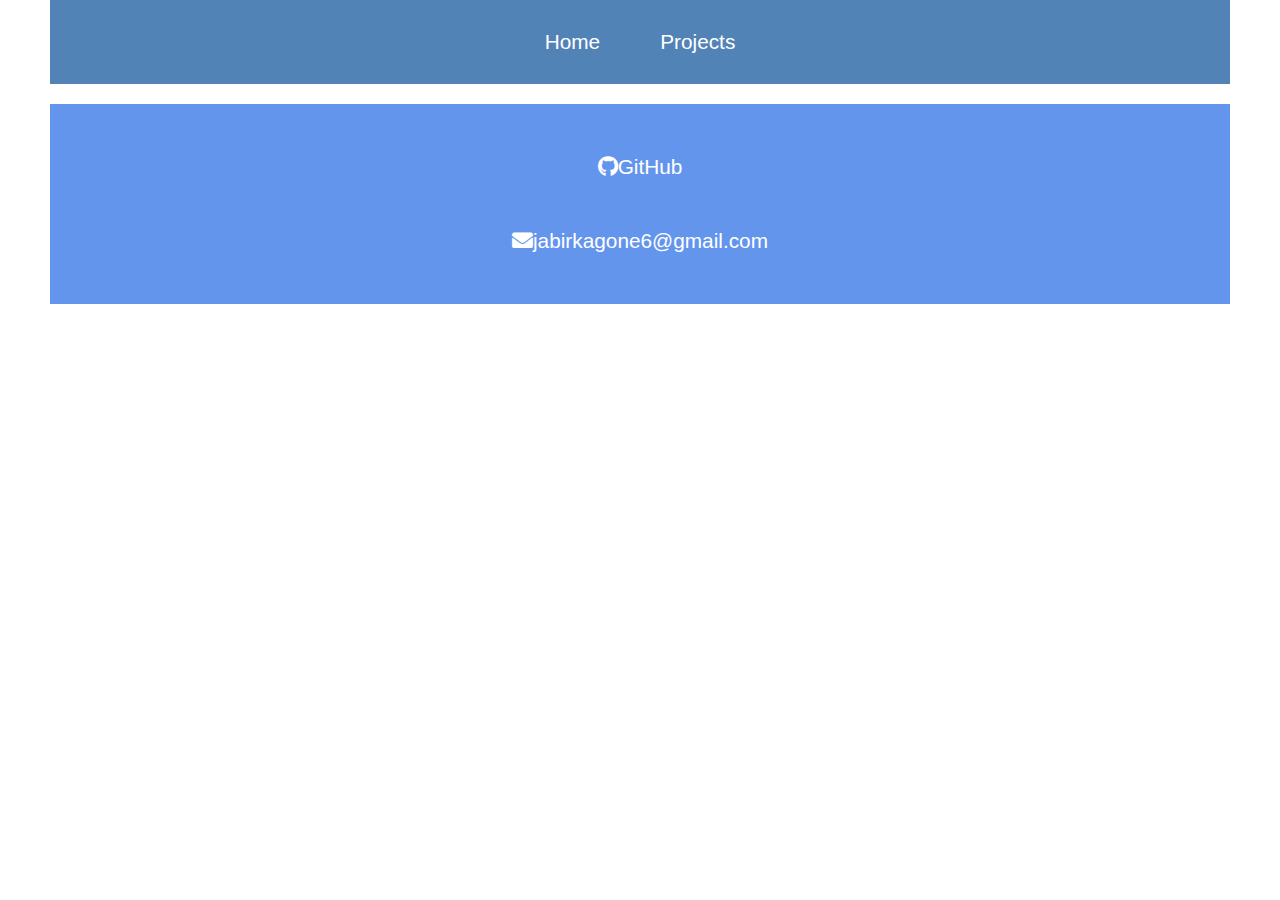
==== about.html @ 6afb8e9d "create about page" ====
<!DOCTYPE html>
<html lang="en">

<head>
    <meta charset="UTF-8">
    <meta name="viewport" content="width=device-width, initial-scale=1.0">
    <link rel="stylesheet" href="https://cdnjs.cloudflare.com/ajax/libs/font-awesome/5.15.3/css/all.min.css">
    <link rel="stylesheet" href="./css/about.css">
    <title>About</title>
</head>

<body>
    <header>
        <div>
            <a href="./index.html">Home</a>
            <a href="./projects.html">Projects</a>
        </div>
    </header>
    <main>
        <div id="contact-container">
            <a href="https://github.com/jabir756"><i class="fab fa-github"></i>GitHub</a>
            <a href=""><i class="fas fa-envelope"></i>jabirkagone6@gmail.com</a>
        </div>
    </main>
</body>

</html>
---- css/about.css ----
* {
    margin: 0px;
    padding: 0px;
    box-sizing: border-box;
}

body {
    margin: 0px 50px;
    font-family: 'Roboto Mono', sans-serif;
    font-size: 1.3em;
}

body>header {
    position: sticky;
    top: 0px;
}

body>header>div {
    display: flex;
    justify-content: center;
    background-color: #5283b7;
}

body>header>div>a {
    text-decoration: none;
    cursor: pointer;
    padding: 30px;
    color: white;
}

body>header>div>a:hover {
    background-color: whitesmoke;
    color: black;
}

#contact-container {
    display: flex;
    flex-direction: column;
    justify-content: center;
    align-items: center;
    margin-top: 20px;
    background-color: cornflowerblue;
    padding: 40px;
    height: 200px;
}

#contact-container>a {
    text-decoration: none;
    padding:20px;
    font-size: 1em;
    color: white;
    transition: transform 1.5 ease;
    margin: 5px 0px;
}

#contact-container>a:hover {
    border-radius: 20px;
    background-color: white;
    cursor: pointer;
    font-size: 1em;
    color: rgb(65, 65, 201);
    transform: scale(1.2);
}

@media screen and (max-width: 768px) {
    body {
        font-size: 1em;
        margin: 0px;
    }
}
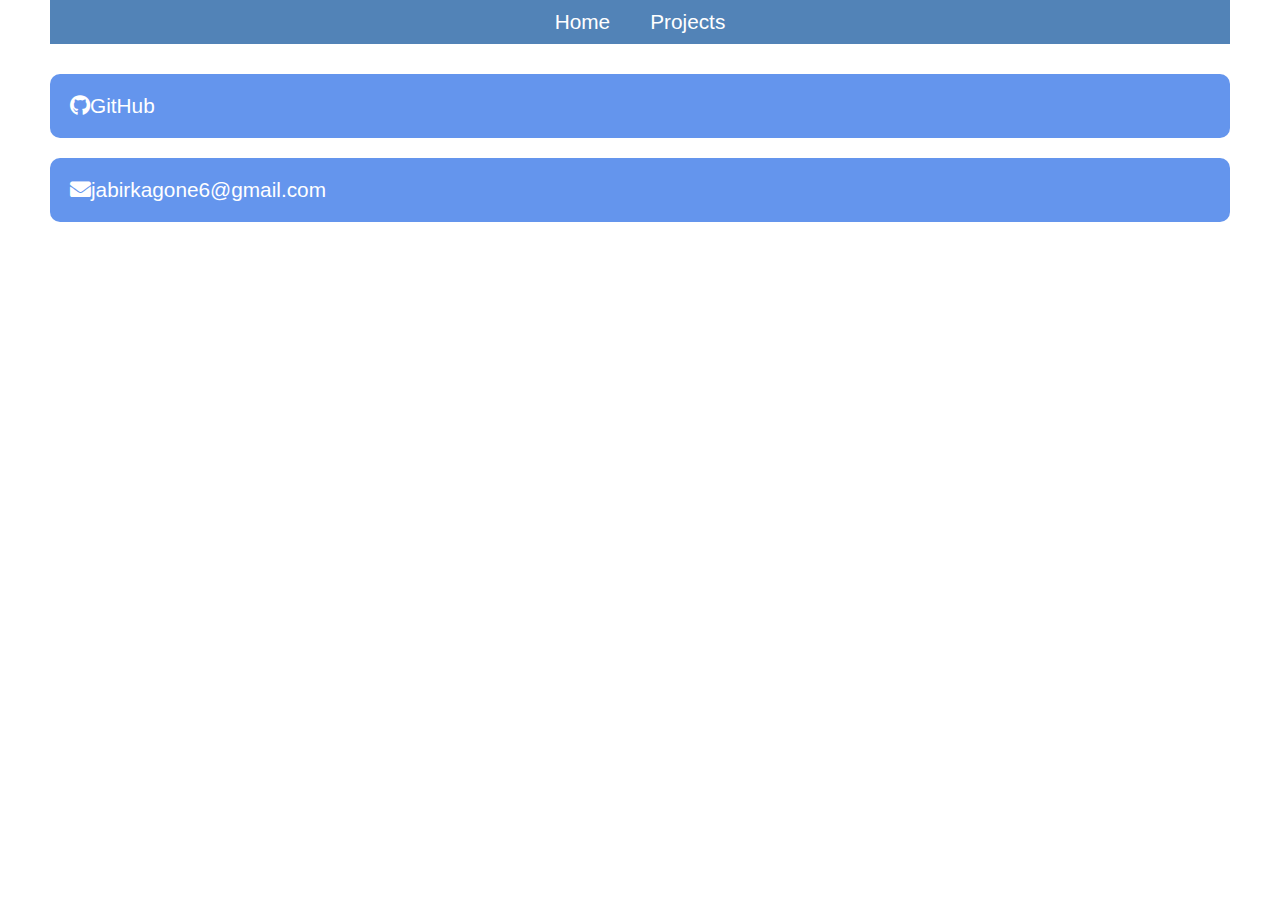
==== commit 0b083d0e: "about links styles" ====
--- a/about.html
+++ b/about.html
@@ -17,9 +17,9 @@
         </div>
     </header>
     <main>
-        <div id="contact-container">
-            <a href="https://github.com/jabir756"><i class="fab fa-github"></i>GitHub</a>
-            <a href=""><i class="fas fa-envelope"></i>jabirkagone6@gmail.com</a>
+        <div>
+            <a href="https://github.com/jabir756"><span class="fab fa-github"></span>GitHub</a>
+            <a href=""><span class="fas fa-envelope"></span>jabirkagone6@gmail.com</a>
         </div>
     </main>
 </body>
--- a/css/about.css
+++ b/css/about.css
@@ -24,8 +24,9 @@
 body>header>div>a {
     text-decoration: none;
     cursor: pointer;
-    padding: 30px;
+    padding: 10px;
     color: white;
+    margin: 0px 10px;
 }
 
 body>header>div>a:hover {
@@ -33,33 +34,29 @@
     color: black;
 }
 
-#contact-container {
+main>div {
     display: flex;
+    margin: 20px auto;
     flex-direction: column;
-    justify-content: center;
-    align-items: center;
-    margin-top: 20px;
-    background-color: cornflowerblue;
-    padding: 40px;
-    height: 200px;
+    
 }
 
-#contact-container>a {
+main>div>a {
     text-decoration: none;
-    padding:20px;
     font-size: 1em;
     color: white;
-    transition: transform 1.5 ease;
-    margin: 5px 0px;
+    margin: 10px 0px;
+    padding: 20px;
+    background-color: cornflowerblue;
+    border-radius: 10px;
 }
 
-#contact-container>a:hover {
-    border-radius: 20px;
-    background-color: white;
+main>div>a:hover {
+    border-radius: 10px;
+    background-color: rgb(71, 71, 243);
     cursor: pointer;
     font-size: 1em;
-    color: rgb(65, 65, 201);
-    transform: scale(1.2);
+    color: white;
 }
 
 @media screen and (max-width: 768px) {
@@ -67,4 +64,5 @@
         font-size: 1em;
         margin: 0px;
     }
+
 }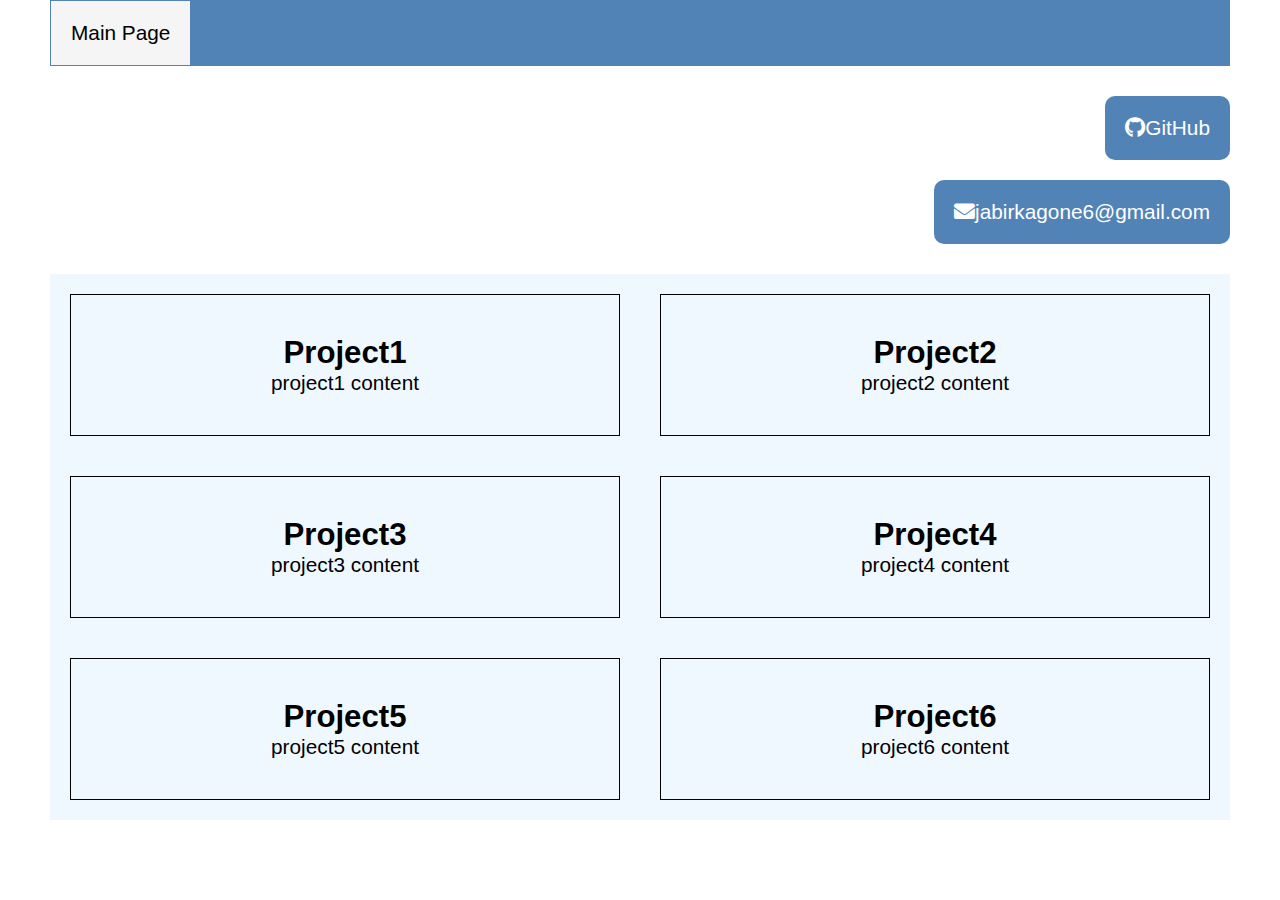
==== commit 89713301: "styles" ====
--- a/about.html
+++ b/about.html
@@ -12,8 +12,7 @@
 <body>
     <header>
         <div>
-            <a href="./index.html">Home</a>
-            <a href="./projects.html">Projects</a>
+            <a href="./index.html">Main Page</a>
         </div>
     </header>
     <main>
@@ -21,6 +20,32 @@
             <a href="https://github.com/jabir756"><span class="fab fa-github"></span>GitHub</a>
             <a href=""><span class="fas fa-envelope"></span>jabirkagone6@gmail.com</a>
         </div>
+        <section>
+            <div>
+                <h2>Project1</h2>
+                <p>project1 content</p>
+            </div>
+            <div>
+                <h2>Project2</h2>
+                <p>project2 content</p>
+            </div>
+            <div>
+                <h2>Project3</h2>
+                <p>project3 content</p>
+            </div>
+            <div>
+                <h2>Project4</h2>
+                <p>project4 content</p>
+            </div>
+            <div>
+                <h2>Project5</h2>
+                <p>project5 content</p>
+            </div>
+            <div>
+                <h2>Project6</h2>
+                <p>project6 content</p>
+            </div>
+        </section>
     </main>
 </body>
 
--- a/css/about.css
+++ b/css/about.css
@@ -19,44 +19,56 @@
     display: flex;
     justify-content: center;
     background-color: #5283b7;
+    justify-content: start;
+    border: 1px solid #5283b7;
 }
 
 body>header>div>a {
     text-decoration: none;
     cursor: pointer;
-    padding: 10px;
-    color: white;
-    margin: 0px 10px;
-}
-
-body>header>div>a:hover {
+    padding: 20px;
+    color: black;
     background-color: whitesmoke;
-    color: black;
 }
 
 main>div {
     display: flex;
     margin: 20px auto;
     flex-direction: column;
-    
+    background-color: white;
+    align-items: end;
 }
 
 main>div>a {
     text-decoration: none;
-    font-size: 1em;
     color: white;
     margin: 10px 0px;
     padding: 20px;
-    background-color: cornflowerblue;
+    background-color: #5283b7;
     border-radius: 10px;
+    width: fit-content;
 }
 
 main>div>a:hover {
     border-radius: 10px;
-    background-color: rgb(71, 71, 243);
     cursor: pointer;
     font-size: 1em;
-    color: white;
+    scale: 1.2;
+}
+
+body>main>section {
+    background-color: aliceblue;
+    display: grid;
+    grid-template-columns: auto auto;
+}
+
+body>main>section>div {
+    display: flex;
+    align-items: center;
+    flex-direction: column;
+    margin: 20px;
+    padding: 40px;
+    border: 1px solid black;
 }
 
 @media screen and (max-width: 768px) {
@@ -64,5 +76,10 @@
         font-size: 1em;
         margin: 0px;
     }
+    
+    body>main>section {
+        display: grid;
+        grid-template-columns: auto;
+    }
 
 }